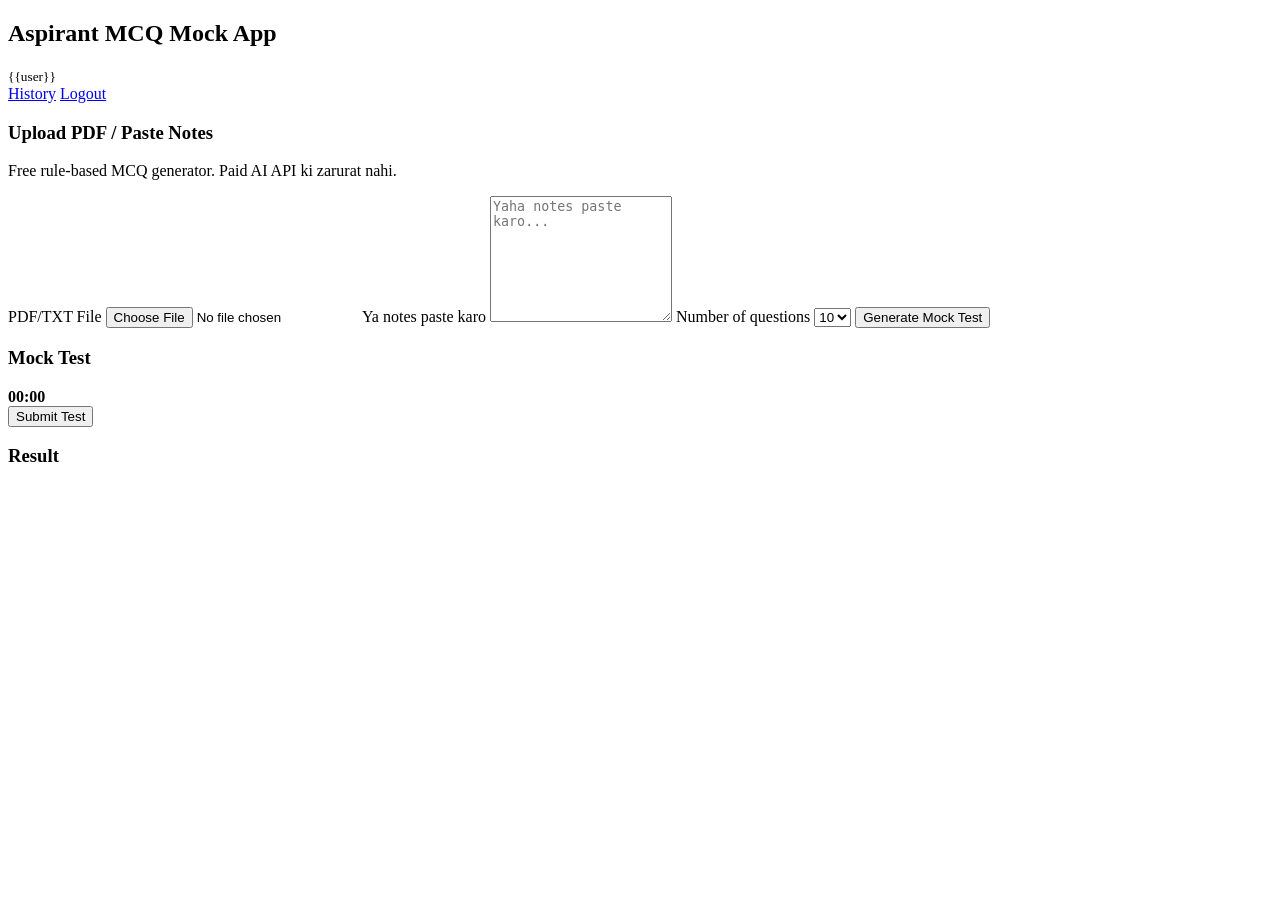
==== index.html @ 9cd5c0da "Add files via upload" ====
<!DOCTYPE html>
<html>
<head>
<meta name="viewport" content="width=device-width, initial-scale=1">
<title>Free MCQ Generator</title>
<link rel="stylesheet" href="/static/style.css">
</head>
<body>
<header>
  <div>
    <h2>Aspirant MCQ Mock App</h2>
    <small>{{user}}</small>
  </div>
  <nav>
    <a href="/history">History</a>
    <a href="/logout">Logout</a>
  </nav>
</header>

<main>
<section class="card">
  <h3>Upload PDF / Paste Notes</h3>
  <p class="muted">Free rule-based MCQ generator. Paid AI API ki zarurat nahi.</p>
  <form id="genForm">
    <label>PDF/TXT File</label>
    <input type="file" name="file" accept=".pdf,.txt">
    <label>Ya notes paste karo</label>
    <textarea name="notes" rows="8" placeholder="Yaha notes paste karo..."></textarea>
    <label>Number of questions</label>
    <select name="count">
      <option>5</option><option selected>10</option><option>15</option><option>20</option>
    </select>
    <button type="submit">Generate Mock Test</button>
  </form>
</section>

<section id="testBox" class="card hidden">
  <div class="topline">
    <h3>Mock Test</h3>
    <b id="timer">00:00</b>
  </div>
  <div id="questions"></div>
  <button onclick="submitTest()">Submit Test</button>
</section>

<section id="resultBox" class="card hidden">
  <h3>Result</h3>
  <div id="score"></div>
  <div id="review"></div>
</section>
</main>

<script src="/static/app.js"></script>
</body>
</html>
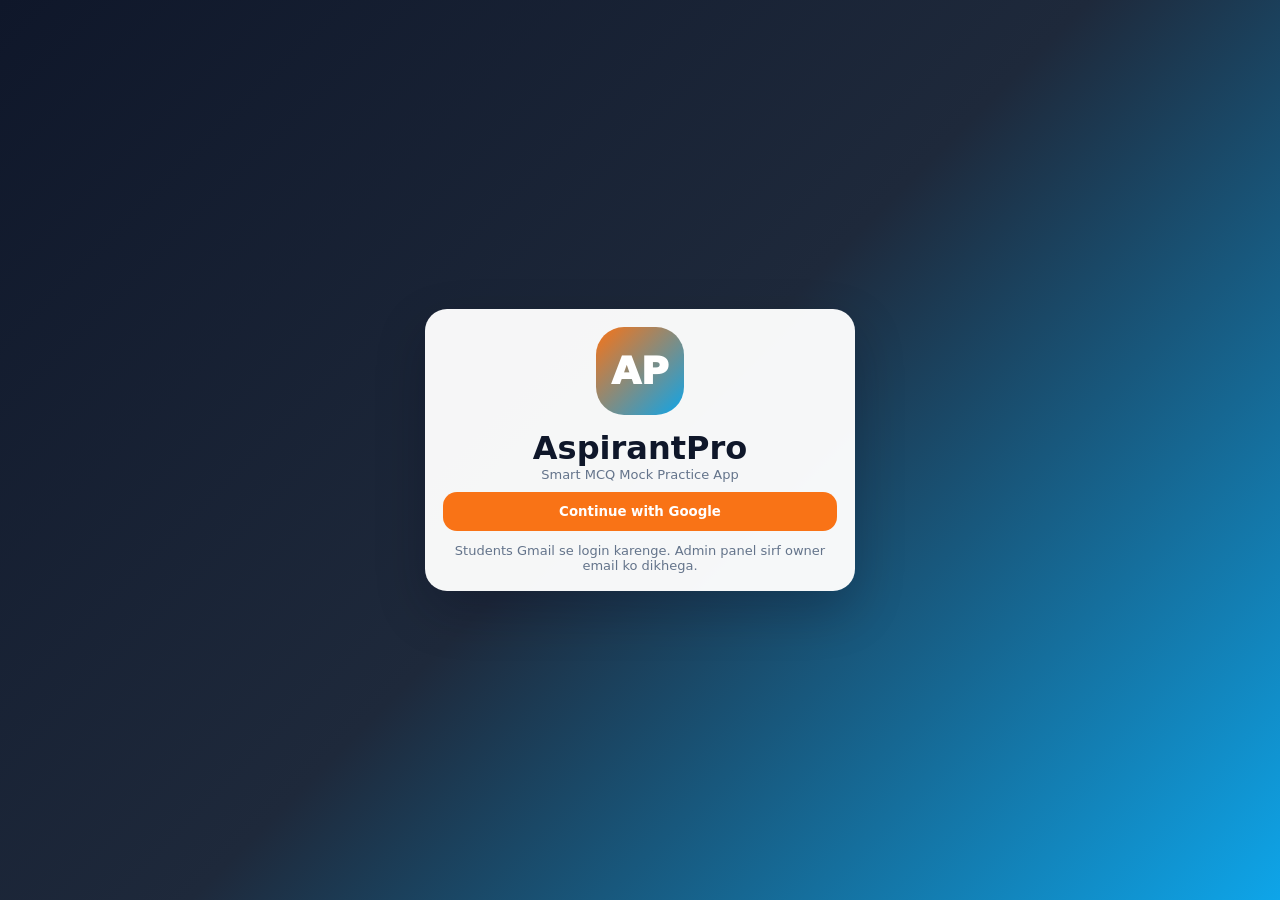
==== commit f596e9b2: "Add files via upload" ====
--- a/index.html
+++ b/index.html
@@ -1,55 +1,158 @@
 <!DOCTYPE html>
-<html>
+<html lang="hi">
 <head>
-<meta name="viewport" content="width=device-width, initial-scale=1">
-<title>Free MCQ Generator</title>
-<link rel="stylesheet" href="/static/style.css">
+<meta charset="UTF-8" />
+<meta name="viewport" content="width=device-width, initial-scale=1.0" />
+<title>AspirantPro - Smart MCQ Mock Practice App</title>
+<style>
+*{box-sizing:border-box;margin:0;padding:0;font-family:Inter,system-ui,-apple-system,Segoe UI,Roboto,Arial,sans-serif}
+body{min-height:100vh;background:linear-gradient(135deg,#0f172a,#1e293b,#0ea5e9);color:#0f172a}
+.hidden{display:none!important}.app{max-width:1150px;margin:auto;padding:14px}.card{background:rgba(255,255,255,.96);border-radius:22px;padding:18px;margin:12px 0;box-shadow:0 20px 50px rgba(2,6,23,.22)}
+.header{display:flex;align-items:center;justify-content:space-between;gap:12px;color:white;padding:16px 4px}.brand{display:flex;align-items:center;gap:12px}.logo{width:48px;height:48px;border-radius:16px;background:linear-gradient(135deg,#f97316,#0ea5e9);display:grid;place-items:center;color:#fff;font-weight:1000;font-size:20px}.brand h1{font-size:26px}.brand p{font-size:12px;opacity:.85}.userbar{display:flex;gap:8px;align-items:center;flex-wrap:wrap;justify-content:flex-end}.avatar{width:38px;height:38px;border-radius:50%}.btn{border:0;border-radius:14px;padding:12px 16px;font-weight:900;cursor:pointer;background:#0f172a;color:white}.btn.orange{background:#f97316}.btn.blue{background:#0284c7}.btn.green{background:#16a34a}.btn.light{background:#e2e8f0;color:#0f172a}.btn.red{background:#dc2626}.btn.full{width:100%;margin-top:10px}.grid{display:grid;grid-template-columns:repeat(12,1fr);gap:12px}.col6{grid-column:span 6}.col4{grid-column:span 4}.col8{grid-column:span 8}.col12{grid-column:span 12}input,textarea,select{width:100%;padding:13px 14px;border:1px solid #cbd5e1;border-radius:14px;font-size:15px;margin-top:8px}textarea{min-height:150px;resize:vertical}.tabs{display:flex;gap:8px;overflow:auto;padding:6px 0}.tab{white-space:nowrap;border:0;border-radius:999px;padding:11px 16px;font-weight:900;background:#e2e8f0;color:#334155}.tab.active{background:#f97316;color:white}.muted{color:#64748b;font-size:13px}.title{font-size:22px;font-weight:1000;margin-bottom:8px}.qcard{border:1px solid #e2e8f0;border-radius:18px;padding:14px;margin:12px 0;background:#fff}.option{display:block;padding:12px;border:1px solid #cbd5e1;border-radius:14px;margin:8px 0;cursor:pointer}.option input{width:auto;margin-right:8px}.resultBig{font-size:42px;font-weight:1000;color:#16a34a}.list{display:grid;gap:10px}.item{border:1px solid #e2e8f0;border-radius:16px;padding:12px;background:white}.pill{display:inline-block;padding:5px 10px;border-radius:999px;background:#e0f2fe;color:#0369a1;font-size:12px;font-weight:900;margin:2px}.loginBox{min-height:100vh;display:grid;place-items:center;padding:18px}.loginCard{max-width:430px;width:100%;text-align:center}.bigLogo{width:88px;height:88px;border-radius:28px;margin:auto auto 14px;background:linear-gradient(135deg,#f97316,#0ea5e9);display:grid;place-items:center;color:white;font-size:38px;font-weight:1000}.danger{background:#fee2e2;color:#991b1b;padding:10px;border-radius:12px;margin:8px 0}.success{background:#dcfce7;color:#166534;padding:10px;border-radius:12px;margin:8px 0}@media(max-width:760px){.grid{grid-template-columns:1fr}.col6,.col4,.col8,.col12{grid-column:span 1}.header{display:block}.userbar{justify-content:flex-start;margin-top:10px}.brand h1{font-size:22px}.card{padding:14px;border-radius:18px}.btn{padding:11px 13px}.tabs{position:sticky;top:0;background:rgba(15,23,42,.9);z-index:5;border-radius:16px;padding:8px}}
+</style>
 </head>
 <body>
-<header>
-  <div>
-    <h2>Aspirant MCQ Mock App</h2>
-    <small>{{user}}</small>
+<div id="loginScreen" class="loginBox">
+  <div class="card loginCard">
+    <div class="bigLogo">AP</div>
+    <h1 id="loginAppName">AspirantPro</h1>
+    <p class="muted">Smart MCQ Mock Practice App</p>
+    <button id="googleLoginBtn" class="btn orange full">Continue with Google</button>
+    <p class="muted" style="margin-top:12px">Students Gmail se login karenge. Admin panel sirf owner email ko dikhega.</p>
   </div>
-  <nav>
-    <a href="/history">History</a>
-    <a href="/logout">Logout</a>
-  </nav>
-</header>
+</div>
 
-<main>
-<section class="card">
-  <h3>Upload PDF / Paste Notes</h3>
-  <p class="muted">Free rule-based MCQ generator. Paid AI API ki zarurat nahi.</p>
-  <form id="genForm">
-    <label>PDF/TXT File</label>
-    <input type="file" name="file" accept=".pdf,.txt">
-    <label>Ya notes paste karo</label>
-    <textarea name="notes" rows="8" placeholder="Yaha notes paste karo..."></textarea>
-    <label>Number of questions</label>
-    <select name="count">
-      <option>5</option><option selected>10</option><option>15</option><option>20</option>
-    </select>
-    <button type="submit">Generate Mock Test</button>
-  </form>
-</section>
+<div id="mainApp" class="app hidden">
+  <div class="header">
+    <div class="brand"><div class="logo">AP</div><div><h1 id="appNameHead">AspirantPro</h1><p>Smart MCQ Mock Practice App</p></div></div>
+    <div class="userbar"><img id="userPhoto" class="avatar" src=""/><span id="userName"></span><button id="logoutBtn" class="btn light">Logout</button></div>
+  </div>
 
-<section id="testBox" class="card hidden">
-  <div class="topline">
-    <h3>Mock Test</h3>
-    <b id="timer">00:00</b>
+  <div class="tabs">
+    <button class="tab active" data-page="dashboard">Dashboard</button>
+    <button class="tab" data-page="generator">MCQ Generator</button>
+    <button class="tab" data-page="mock">Mock Test</button>
+    <button class="tab" data-page="results">Results</button>
+    <button id="adminTab" class="tab hidden" data-page="admin">Admin</button>
   </div>
-  <div id="questions"></div>
-  <button onclick="submitTest()">Submit Test</button>
-</section>
 
-<section id="resultBox" class="card hidden">
-  <h3>Result</h3>
-  <div id="score"></div>
-  <div id="review"></div>
-</section>
-</main>
+  <section id="dashboard" class="page card">
+    <div class="title">Welcome, Aspirant 👋</div>
+    <p class="muted">Notes paste karo, MCQ generate karo, mock test do aur score save karo.</p>
+    <div class="grid" style="margin-top:12px">
+      <div class="card col4"><b>Total Questions</b><div class="resultBig" id="statQ">0</div></div>
+      <div class="card col4"><b>Your Tests</b><div class="resultBig" id="statT">0</div></div>
+      <div class="card col4"><b>Best Score</b><div class="resultBig" id="statB">0%</div></div>
+    </div>
+  </section>
 
-<script src="/static/app.js"></script>
+  <section id="generator" class="page card hidden">
+    <div class="title">Notes se MCQ Generate</div>
+    <p class="muted">PDF ka text copy karke yaha paste karo. Abhi browser version me text se automatic MCQ banega.</p>
+    <textarea id="notesText" placeholder="Yaha apna notes / PDF text paste karo..."></textarea>
+    <div class="grid">
+      <div class="col6"><input id="topicInput" placeholder="Topic name, e.g. History Chapter 1" /></div>
+      <div class="col6"><input id="countInput" type="number" value="10" min="3" max="30" /></div>
+    </div>
+    <button id="genBtn" class="btn orange full">Generate MCQs</button>
+    <div id="genMsg"></div>
+    <div id="generatedList" class="list"></div>
+  </section>
+
+  <section id="mock" class="page card hidden">
+    <div class="title">Mock Test</div>
+    <div class="grid">
+      <div class="col8"><select id="mockTopic"></select></div>
+      <div class="col4"><button id="startMockBtn" class="btn blue full">Start Mock</button></div>
+    </div>
+    <form id="quizForm"></form>
+    <button id="submitMockBtn" class="btn green full hidden">Submit Test</button>
+    <div id="mockResult"></div>
+  </section>
+
+  <section id="results" class="page card hidden">
+    <div class="title">My Results</div>
+    <div id="resultList" class="list"></div>
+  </section>
+
+  <section id="admin" class="page card hidden">
+    <div class="title">Admin Panel</div>
+    <p class="muted">Yaha se app name change, theme setting aur questions manage kar sakte ho.</p>
+    <div class="grid">
+      <div class="col8"><input id="adminAppName" placeholder="App name" /></div>
+      <div class="col4"><button id="saveSettingsBtn" class="btn orange full">Save Settings</button></div>
+    </div>
+    <div id="adminMsg"></div>
+    <h3 style="margin-top:16px">All Questions</h3>
+    <div id="adminQuestions" class="list"></div>
+  </section>
+</div>
+
+<script type="module">
+import { initializeApp } from 'https://www.gstatic.com/firebasejs/10.12.2/firebase-app.js';
+import { getAuth, GoogleAuthProvider, signInWithPopup, signOut, onAuthStateChanged } from 'https://www.gstatic.com/firebasejs/10.12.2/firebase-auth.js';
+import { getFirestore, collection, addDoc, getDocs, query, where, orderBy, deleteDoc, doc, setDoc, getDoc, serverTimestamp } from 'https://www.gstatic.com/firebasejs/10.12.2/firebase-firestore.js';
+
+const firebaseConfig = {
+  apiKey: "AIzaSyAAzSCjvf_prub3xf-asdrWGop1fj8a3X8",
+  authDomain: "aspirant-ac3e4.firebaseapp.com",
+  projectId: "aspirant-ac3e4",
+  storageBucket: "aspirant-ac3e4.firebasestorage.app",
+  messagingSenderId: "399500685377",
+  appId: "1:399500685377:web:88339191ba9370869456c0"
+};
+
+const ADMIN_EMAIL = 'sachinsoren225@gmail.com';
+const app = initializeApp(firebaseConfig);
+const auth = getAuth(app);
+const db = getFirestore(app);
+const provider = new GoogleAuthProvider();
+let currentUser = null;
+let allQuestions = [];
+let activeQuiz = [];
+
+const $ = id => document.getElementById(id);
+const show = id => document.querySelectorAll('.page').forEach(p=>p.classList.toggle('hidden',p.id!==id));
+const msg = (id, text, type='success') => $(id).innerHTML = `<div class="${type}">${text}</div>`;
+
+$('googleLoginBtn').onclick = () => signInWithPopup(auth, provider).catch(e => alert(e.message));
+$('logoutBtn').onclick = () => signOut(auth);
+
+document.querySelectorAll('.tab').forEach(t=>t.onclick=()=>{document.querySelectorAll('.tab').forEach(x=>x.classList.remove('active'));t.classList.add('active');show(t.dataset.page); if(t.dataset.page==='results') loadResults(); if(t.dataset.page==='admin') loadAdmin();});
+
+onAuthStateChanged(auth, async user => {
+  currentUser = user;
+  $('loginScreen').classList.toggle('hidden', !!user);
+  $('mainApp').classList.toggle('hidden', !user);
+  if(!user) return;
+  $('userName').textContent = user.displayName || user.email;
+  $('userPhoto').src = user.photoURL || 'https://ui-avatars.com/api/?name=AP';
+  $('adminTab').classList.toggle('hidden', user.email !== ADMIN_EMAIL);
+  await ensureUser();
+  await loadSettings();
+  await loadQuestions();
+  await loadStats();
+});
+
+async function ensureUser(){ await setDoc(doc(db,'users',currentUser.uid),{name:currentUser.displayName,email:currentUser.email,photo:currentUser.photoURL,lastLogin:serverTimestamp()},{merge:true}); }
+async function loadSettings(){ const snap=await getDoc(doc(db,'settings','app')); const name=snap.exists()?snap.data().name:'AspirantPro'; $('appNameHead').textContent=name; $('loginAppName').textContent=name; $('adminAppName').value=name; }
+$('saveSettingsBtn').onclick = async()=>{ await setDoc(doc(db,'settings','app'),{name:$('adminAppName').value||'AspirantPro'},{merge:true}); await loadSettings(); msg('adminMsg','Settings saved'); };
+
+function splitSentences(text){return text.replace(/\s+/g,' ').split(/(?<=[.!?।])\s+/).map(s=>s.trim()).filter(s=>s.length>35);} 
+function keywords(text){return [...new Set(text.toLowerCase().replace(/[^a-z0-9अ-ह\s]/gi,'').split(/\s+/).filter(w=>w.length>4))].slice(0,80);} 
+function makeMcqs(text,count){const sents=splitSentences(text); const keys=keywords(text); const out=[]; for(const s of sents){ if(out.length>=count) break; const words=s.split(/\s+/).filter(w=>w.length>4); const ans=words.find(w=>keys.includes(w.toLowerCase().replace(/[^a-z0-9अ-ह]/gi,''))) || words[0]; if(!ans) continue; const q=s.replace(ans,'_____'); const wrong=keys.filter(k=>k!==ans.toLowerCase()).sort(()=>Math.random()-.5).slice(0,3); const options=[ans,...wrong].sort(()=>Math.random()-.5); if(options.length>=4) out.push({question:q,answer:ans,options,topic:$('topicInput').value||'General'}); } return out; }
+
+$('genBtn').onclick = async()=>{ const text=$('notesText').value.trim(); const count=Number($('countInput').value||10); if(text.length<120) return msg('genMsg','Kam se kam 120 character notes paste karo','danger'); const qs=makeMcqs(text,count); if(!qs.length) return msg('genMsg','MCQ generate nahi hua. Thoda clear notes paste karo.','danger'); for(const qn of qs){ await addDoc(collection(db,'questions'),{...qn,createdBy:currentUser.uid,createdAt:serverTimestamp()}); } msg('genMsg',`${qs.length} MCQ saved successfully`); renderGenerated(qs); await loadQuestions(); await loadStats(); };
+function renderGenerated(qs){ $('generatedList').innerHTML=qs.map((q,i)=>`<div class="item"><b>Q${i+1}. ${q.question}</b><br>${q.options.map(o=>`<span class="pill">${o}</span>`).join('')}<br><small>Ans: ${q.answer}</small></div>`).join(''); }
+
+async function loadQuestions(){ const snap=await getDocs(query(collection(db,'questions'),orderBy('createdAt','desc'))).catch(async()=>await getDocs(collection(db,'questions'))); allQuestions=snap.docs.map(d=>({id:d.id,...d.data()})); const topics=[...new Set(allQuestions.map(q=>q.topic||'General'))]; $('mockTopic').innerHTML=topics.map(t=>`<option>${t}</option>`).join('') || '<option>No Questions</option>'; }
+$('startMockBtn').onclick=()=>{ const topic=$('mockTopic').value; activeQuiz=allQuestions.filter(q=>(q.topic||'General')===topic).slice(0,20); if(!activeQuiz.length) return $('quizForm').innerHTML='<div class="danger">Pehle MCQ generate karo.</div>'; $('quizForm').innerHTML=activeQuiz.map((q,i)=>`<div class="qcard"><b>Q${i+1}. ${q.question}</b>${q.options.map(o=>`<label class="option"><input type="radio" name="q${i}" value="${o}">${o}</label>`).join('')}</div>`).join(''); $('submitMockBtn').classList.remove('hidden'); $('mockResult').innerHTML=''; };
+$('submitMockBtn').onclick=async()=>{ let score=0; activeQuiz.forEach((q,i)=>{ const a=document.querySelector(`input[name="q${i}"]:checked`); if(a && a.value===q.answer) score++; }); const percent=Math.round(score*100/activeQuiz.length); $('mockResult').innerHTML=`<div class="card"><div class="resultBig">${percent}%</div><b>${score}/${activeQuiz.length} correct</b></div>`; await addDoc(collection(db,'results'),{uid:currentUser.uid,email:currentUser.email,score,total:activeQuiz.length,percent,topic:$('mockTopic').value,createdAt:serverTimestamp()}); await loadStats(); };
+
+async function loadResults(){ const snap=await getDocs(query(collection(db,'results'),where('uid','==',currentUser.uid))); const arr=snap.docs.map(d=>d.data()).sort((a,b)=>(b.createdAt?.seconds||0)-(a.createdAt?.seconds||0)); $('resultList').innerHTML=arr.map(r=>`<div class="item"><b>${r.topic}</b><br><span class="pill">${r.percent}%</span> ${r.score}/${r.total} correct</div>`).join('') || '<p class="muted">Abhi koi result nahi.</p>'; }
+async function loadStats(){ await loadQuestions(); const snap=await getDocs(query(collection(db,'results'),where('uid','==',currentUser.uid))); const arr=snap.docs.map(d=>d.data()); $('statQ').textContent=allQuestions.length; $('statT').textContent=arr.length; $('statB').textContent=(arr.length?Math.max(...arr.map(x=>x.percent||0)):0)+'%'; }
+async function loadAdmin(){ if(currentUser.email!==ADMIN_EMAIL) return; await loadQuestions(); $('adminQuestions').innerHTML=allQuestions.map(q=>`<div class="item"><b>${q.topic||'General'}</b><br>${q.question}<br><button class="btn red" onclick="deleteQuestion('${q.id}')">Delete</button></div>`).join('') || '<p>No questions</p>'; }
+window.deleteQuestion=async(id)=>{ if(confirm('Delete this question?')){ await deleteDoc(doc(db,'questions',id)); await loadAdmin(); await loadStats(); }};
+</script>
 </body>
 </html>
